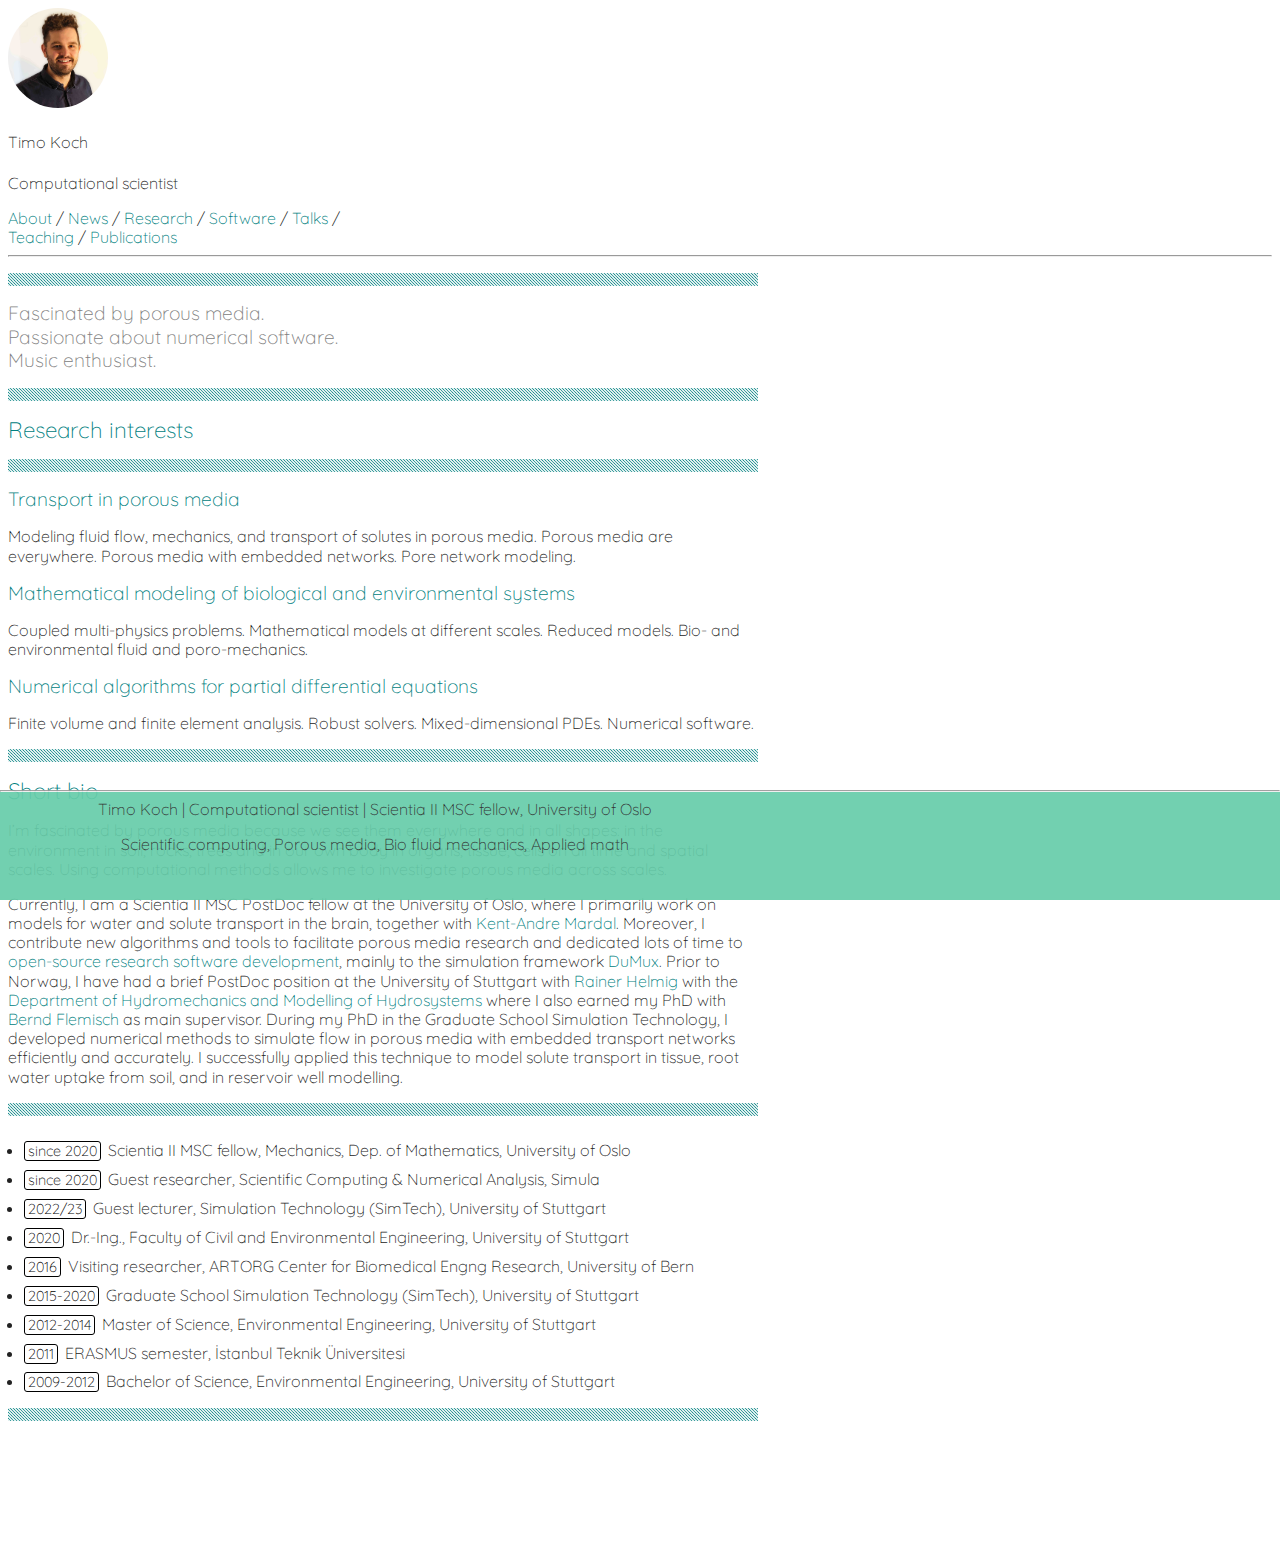
==== index.html @ 1556d9c6 "Update site" ====
<!DOCTYPE html>
<html lang=""><head>
	<meta name="generator" content="Hugo 0.111.3">
    <meta charset="utf-8">
    <meta name="viewport" content="width=device-width, initial-scale=1, shrink-to-fit=no">

    <title>Introduction</title>
    <meta name="description" content="Computational scientist">
    <meta name="author" content='Timo Koch'>

    
    <link rel="stylesheet" href="http://fonts.googleapis.com/css?family=Quicksand:300,400,500,600,700">
    <link rel="stylesheet" href="https://cdn.jsdelivr.net/npm/bootstrap@4.5.3/dist/css/bootstrap.min.css" integrity="sha384-TX8t27EcRE3e/ihU7zmQxVncDAy5uIKz4rEkgIXeMed4M0jlfIDPvg6uqKI2xXr2" crossorigin="anonymous">
    <link rel="stylesheet" href="https://cdnjs.cloudflare.com/ajax/libs/font-awesome/5.15.3/css/all.min.css" integrity="sha512-iBBXm8fW90+nuLcSKlbmrPcLa0OT92xO1BIsZ+ywDWZCvqsWgccV3gFoRBv0z+8dLJgyAHIhR35VZc2oM/gI1w==" crossorigin="anonymous">

    <link rel="stylesheet" href="/sass/researcher.min.css">

    
        <link rel="icon" type="image/ico" href="https://timokoch.github.io/favicon.ico">
    

    <link rel="alternate" type="application/rss+xml" href="https://timokoch.github.io/index.xml" title="Timo Koch" />
    
        
<script async src="https://www.googletagmanager.com/gtag/js?id=G-N1Q4Q20Q38"></script>
<script>
var doNotTrack = false;
if (!doNotTrack) {
	window.dataLayer = window.dataLayer || [];
	function gtag(){dataLayer.push(arguments);}
	gtag('js', new Date());
	gtag('config', 'G-N1Q4Q20Q38', { 'anonymize_ip': false });
}
</script>

    
</head>

    <body><div class="container mt-3">
    <nav class="navbar navbar-expand flex-column flex-sm-row text-nowrap p-0">
        <a class="navbar-brand mx-0 mr-ms-auto mb-1" href="https://timokoch.github.io/" title="Timo Koch">
            <div class="navbar-nav flex-row justify-content-center">
                <div class="pl-2 pr-4">
                    
                        <img src="https://timokoch.github.io/timo.jpeg" alt="logo" width="100px" style="border-radius: 50%;">
                    
                </div>
                <div class="mt-4 pr-4">
                    <h4>Timo Koch</h4>
                    <p class="flex-wrap">Computational scientist</p>
                </div>
            </div>
        </a>
        <div class="navbar-nav flex-row flex-wrap justify-content-center" style="max-width: 350px;">
            
                
                
                    <a class="nav-item nav-link" href="/" title="About">
                        About
                    </a>
                    
                        <span class="nav-item navbar-text mx-1">/</span>
                    
                
                    <a class="nav-item nav-link" href="/news" title="News">
                        News
                    </a>
                    
                        <span class="nav-item navbar-text mx-1">/</span>
                    
                
                    <a class="nav-item nav-link" href="/research" title="Research">
                        Research
                    </a>
                    
                        <span class="nav-item navbar-text mx-1">/</span>
                    
                
                    <a class="nav-item nav-link" href="/software" title="Software">
                        Software
                    </a>
                    
                        <span class="nav-item navbar-text mx-1">/</span>
                    
                
                    <a class="nav-item nav-link" href="/talks" title="Talks">
                        Talks
                    </a>
                    
                        <span class="nav-item navbar-text mx-1">/</span>
                    
                
                    <a class="nav-item nav-link" href="/teaching" title="Teaching">
                        Teaching
                    </a>
                    
                        <span class="nav-item navbar-text mx-1">/</span>
                    
                
                    <a class="nav-item nav-link" href="/publications" title="Publications">
                        Publications
                    </a>
                    
                
            
        </div>
    </nav>
</div>
<hr>
<div id="content">
<div class="container bottom-footer-margin pb-5">
    <hr>
<h4 id="span-stylecolorgrayfascinated-by-porous-mediabr-passionate-about-numerical-softwarebr-music-enthusiast-span"><span style="color:gray">Fascinated by porous media.<br> Passionate about numerical software.<br> Music enthusiast. </span></h4>
<hr>
<h3 id="span-stylecolor008080research-interestsspan"><span style="color:#008080">Research interests</span></h3>
<hr>
<h4 id="span-stylecolor008080transport-in-porous-mediaspan"><span style="color:#008080">Transport in porous media</span></h4>
<p>Modeling fluid flow, mechanics, and transport of solutes
in porous media. Porous media are everywhere. Porous media
with embedded networks. Pore network modeling.</p>
<h4 id="span-stylecolor008080mathematical-modeling-of-biological-and-environmental-systemsspan"><span style="color:#008080">Mathematical modeling of biological and environmental systems</span></h4>
<p>Coupled multi-physics problems. Mathematical models at different scales.
Reduced models. Bio- and environmental fluid and poro-mechanics.</p>
<h4 id="span-stylecolor008080numerical-algorithms-for-partial-differential-equationsspan"><span style="color:#008080">Numerical algorithms for partial differential equations</span></h4>
<p>Finite volume and finite element analysis. Robust solvers.
Mixed-dimensional PDEs. Numerical software.</p>
<hr>
<h3 id="span-stylecolor008080short-biospan"><span style="color:#008080">Short bio</span></h3>
<p>I&rsquo;m fascinated by porous media because we see them everywhere and in all shapes: in the environment in soil,
rocks, trees and in our own body in organs, tissue, cells on all time and spatial scales. Using computational
methods allows me to investigate porous media across scales.</p>
<p>Currently, I am a Scientia II MSC PostDoc fellow at the University of Oslo,
where I primarily work on models for water and solute transport in the brain,
together with <a href="https://kent-and.github.io/">Kent-Andre Mardal</a>.
Moreover, I contribute new algorithms and tools to facilitate porous media research
and dedicated lots of time to <a href="%22/software">open-source research software development</a>,
mainly to the simulation framework <a href="https://dumux.org">DuMux</a>.
Prior to Norway, I have had a brief PostDoc position at the University of Stuttgart
with <a href="https://www.iws.uni-stuttgart.de/en/institute/team/Helmig-00008/">Rainer Helmig</a>
with the <a href="https://www.iws.uni-stuttgart.de/en/lh2/">Department of Hydromechanics and Modelling of Hydrosystems</a>
where I also earned my PhD with <a href="https://www.iws.uni-stuttgart.de/en/institute/team/Flemisch-00002/">Bernd Flemisch</a> as main supervisor.
During my PhD in the Graduate School Simulation Technology,
I developed numerical methods to simulate flow in porous media with embedded transport networks
efficiently and accurately. I successfully applied this technique to model solute transport in tissue,
root water uptake from soil, and in reservoir well modelling.</p>
<hr>
<ul>
<li><span class="date">since 2020</span> Scientia II MSC fellow, Mechanics, Dep. of Mathematics, University of Oslo</li>
<li><span class="date">since 2020</span> Guest researcher, Scientific Computing &amp; Numerical Analysis, Simula</li>
<li><span class="date">2022/23</span> Guest lecturer, Simulation Technology (SimTech), University of Stuttgart</li>
<li><span class="date">2020</span> Dr.-Ing., Faculty of Civil and Environmental Engineering, University of Stuttgart</li>
<li><span class="date">2016</span> Visiting researcher, ARTORG Center for Biomedical Engng Research, University of Bern</li>
<li><span class="date">2015-2020</span> Graduate School Simulation Technology (SimTech), University of Stuttgart</li>
<li><span class="date">2012-2014</span> Master of Science, Environmental Engineering, University of Stuttgart</li>
<li><span class="date">2011</span> ERASMUS semester, İstanbul Teknik Üniversitesi</li>
<li><span class="date">2009-2012</span> Bachelor of Science, Environmental Engineering, University of Stuttgart</li>
</ul>
<hr>

</div>

        </div><div id="footer">
    <hr>
    <div class="container text-center mb-2">
        
            <a href="mailto:timokoch@uio.no" class="fa fa-envelope fa-2x" title="E-mail"></a>
        
            <a href="https://scholar.google.com/citations?user=NS_6FmUAAAAJ&amp;hl=en&amp;oi=ao" class="fa fa-graduation-cap fa-2x" title="Google scholar"></a>
        
            <a href="https://www.researchgate.net/profile/Timo-Koch-2" class="fab fa-researchgate fa-2x" title="ResearchGate"></a>
        
            <a href="https://github.com/timokoch" class="fab fa-github fa-2x" title="GitHub"></a>
        
            <a href="https://www.linkedin.com/in/timo-koch-38944283/" class="fab fa-linkedin fa-2x" title="LinkedIn"></a>
        
            <a href="https://orcid.org/0000-0003-4776-5222" class="fab fa-orcid fa-2x" title="Orcid ID"></a>
        
        <a href="">
    </div>
    
        <div class="container text-center">
            <a href="https://www.mn.uio.no/math/english/people/aca/timokoch/" title="Timo Koch">Timo Koch</a>
            | <a href="https://scholar.google.com/citations?user=NS_6FmUAAAAJ&amp;hl=en&amp;oi=ao" title="Computational scientist">Computational scientist</a>
            | <a href="https://www.mn.uio.no/math/english/people/aca/timokoch/" title="Scientia II MSC fellow, University of Oslo">Scientia II MSC fellow, University of Oslo</a>
            <p> Scientific computing, Porous media, Bio fluid mechanics, Applied math </p>
        </div>
    
</div>
</body>
</html>
---- sass/researcher.min.css ----
#content a,.nav-link{color:Teal;text-decoration:none}#content a *,.nav-link *{color:Teal}#content a:hover,.nav-link:hover{color:Teal;text-decoration:underline}#footer a,.navbar-brand{color:#222;text-decoration:none}#footer a *,.navbar-brand *{color:#222}#footer a:hover,.navbar-brand:hover{color:#222;text-decoration:underline}#content table td,#content table th{border:1px solid #ccc;padding:6px 12px;text-align:left}*{color:#222;font-family:quicksand,sans-serif;font-weight:300;line-height:1.2}.container{max-width:750px}.navbar-brand{font-size:1rem}#content p{margin-bottom:.6rem;font-weight:300}#content strong{font-weight:500}#content h1,#content h2,#content h3,#content h4,#content h5,#content h6{font-size:medium;margin:1rem 0 .6rem;color:Teal}#content h1{font-size:1.8rem;font-weight:300}#content h2{font-size:1.6rem;font-weight:400}#content h3{font-size:1.4rem;font-weight:500}#content h4{font-size:1.2rem;font-weight:600}#content img{display:block;margin:1rem auto;max-width:80%;margin-top:2em;margin-bottom:2em}#content .row img{display:inline;max-width:100%;margin:.1em}#content .img-fluid{display:inline}#content .vert{max-width:100%;max-height:100%;margin:0}#content .avatar>img{border-radius:50%;float:right;margin:-8px 0 0 16px;height:100px;width:100px}#content ol{counter-reset:list;list-style:none;padding-left:2rem;font-weight:300}#content ol>li{display:table-row}#content ol>li:before{content:"[" counter(list,decimal)"] ";counter-increment:list;display:table-cell;text-align:right;padding-right:.5em}#content .container>ol,#content .footnotes>ol{padding-left:0}#content ul{list-style:inside;padding-left:2rem}#content ul>li{list-style-position:outside;margin-left:1em;padding-top:.6em}#content .container>ul,#content .footnotes>ul{padding-left:0}#content hr{height:13px;border:none;background-image:url('data:image/svg+xml,<svg xmlns="http://www.w3.org/2000/svg" width="3px" height="3px" viewBox="0 0 3 3" fill="Teal"><polygon points="0,0.5 0,1.5 1.5,3 2.5,3"/><polygon points="2.5,0 1.5,0 3,1.5 3,0.5"/></svg>');background-size:3px 3px;width:100%;margin-bottom:.5em;margin-top:1em}#content table{margin:1rem auto;width:100%}#content table th{font-weight:800}#content table tr:nth-child(2n){background-color:#f8f8f8}#content blockquote{border-left:4px solid;font-style:italic;margin:1rem 0;padding:8px}#content code{color:#222;background-color:#f8f8f8;border:1px solid #ccc;border-radius:10%;padding:0 4px}#content pre code{all:unset}#content .date{padding-left:.2em;padding-right:.2em;margin-right:.2em;color:#000;border-style:solid;border-radius:3px;border-width:.1px;font-size:.9em}#content .highlight{margin:1rem auto}#content .highlight>pre{padding:8px}#content .toc{position:sticky;top:10px;float:right;width:200px;margin-right:-220px;margin-left:20px;padding:.5em;border:.5px solid #bbb}@media(max-width:450px){#content .toc{visibility:hidden;margin:0;width:0}}#content .toc ul{padding:0;text-align:left;list-style-type:none}#content .toc>h5{margin-left:16px;text-align:left}.bottom-footer-margin{margin-bottom:135px}@media(max-width:450px){.bottom-footer-margin{margin-bottom:165px}}#footer{position:fixed;left:0;bottom:0;width:100%;background-color:#66cdaa;text-align:center;opacity:92%;height:110px}#footer hr{margin-top:0;padding-top:0}@media(max-width:450px){#footer{height:150px}}
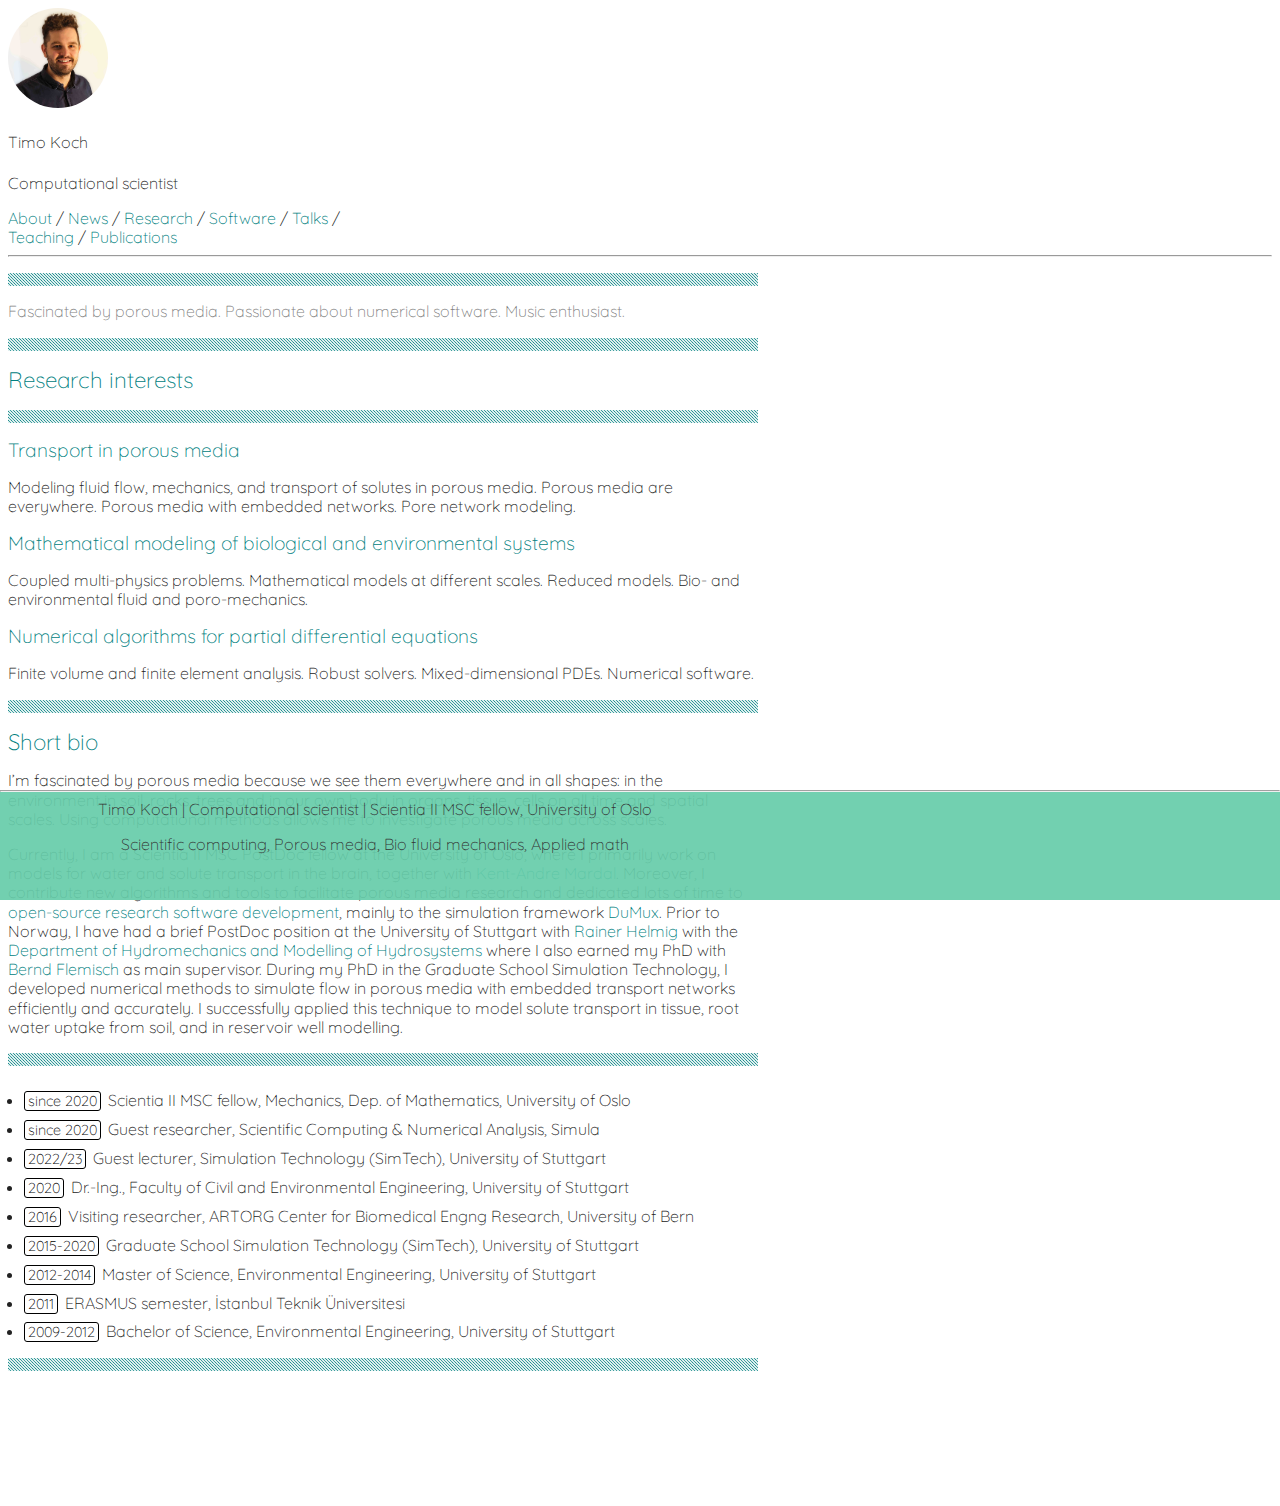
==== commit 4d8e7b4d: "Update site" ====
--- a/index.html
+++ b/index.html
@@ -110,7 +110,7 @@
 <div id="content">
 <div class="container bottom-footer-margin pb-5">
     <hr>
-<h4 id="span-stylecolorgrayfascinated-by-porous-mediabr-passionate-about-numerical-softwarebr-music-enthusiast-span"><span style="color:gray">Fascinated by porous media.<br> Passionate about numerical software.<br> Music enthusiast. </span></h4>
+<p><span style="color:gray">Fascinated by porous media. Passionate about numerical software. Music enthusiast. </span></p>
 <hr>
 <h3 id="span-stylecolor008080research-interestsspan"><span style="color:#008080">Research interests</span></h3>
 <hr>
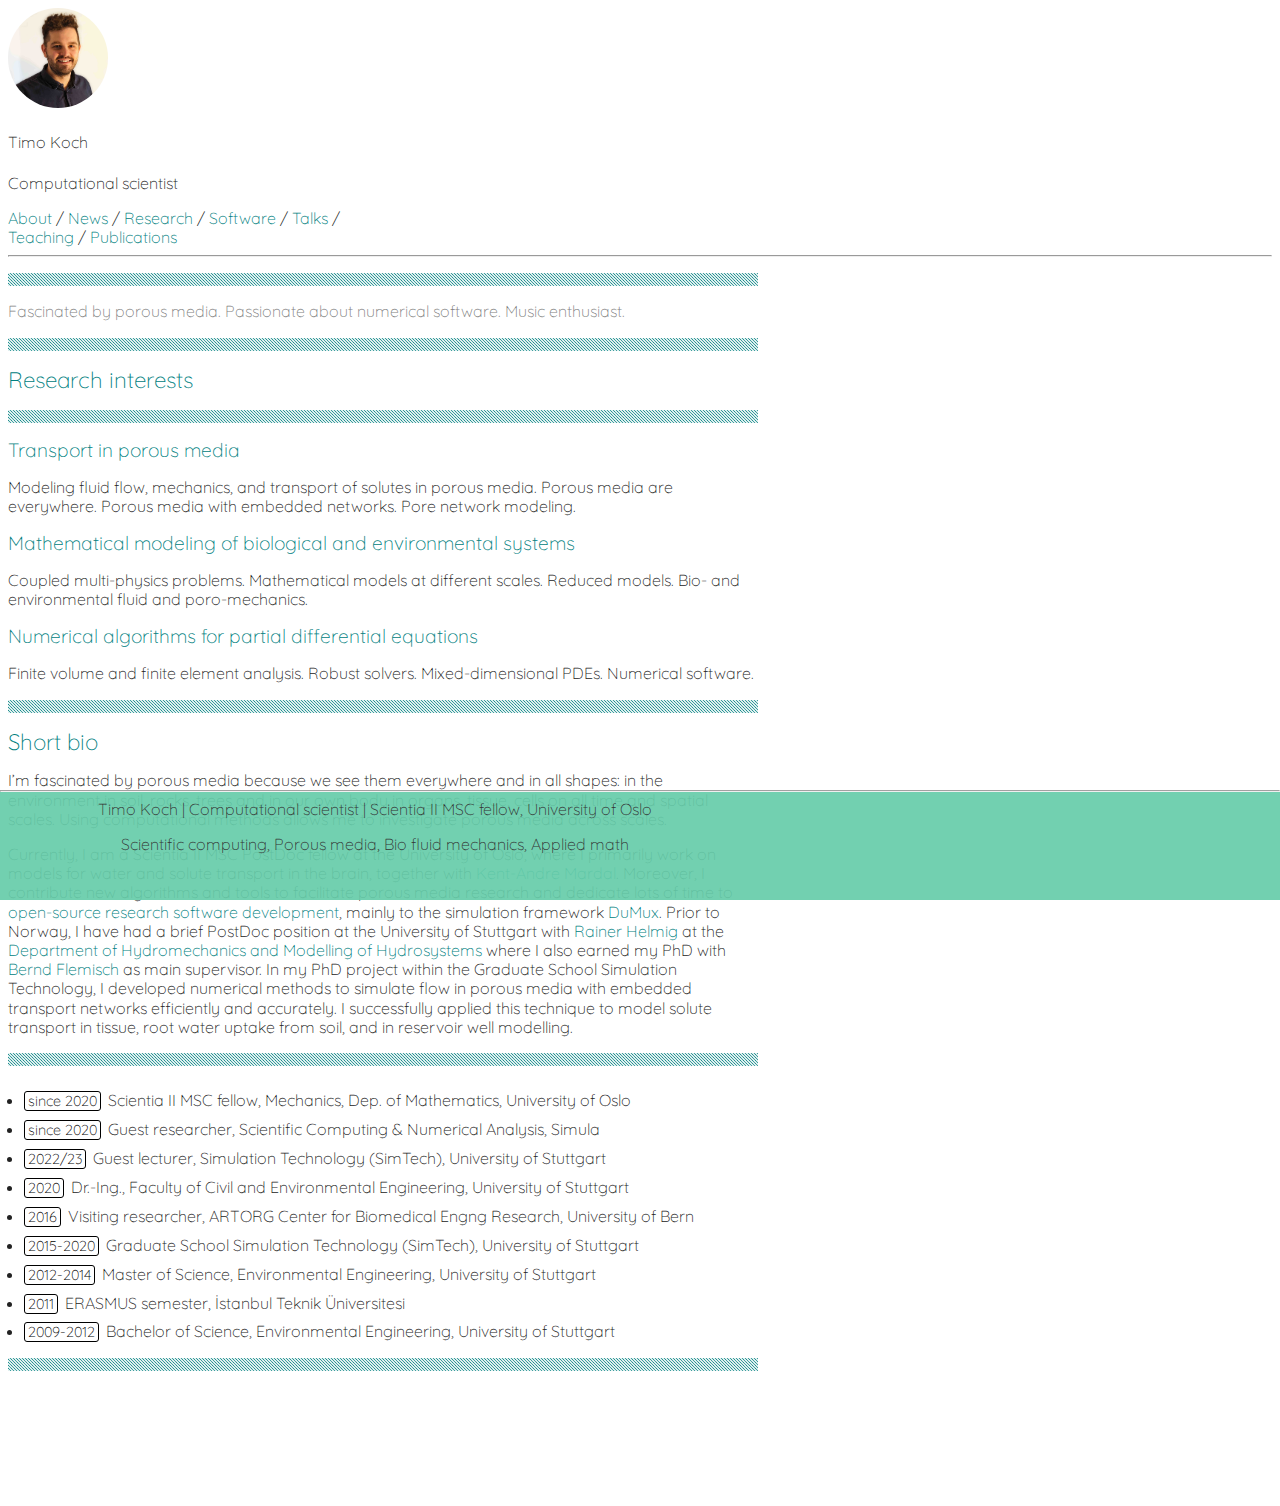
==== commit df227b39: "Update site" ====
--- a/index.html
+++ b/index.html
@@ -133,13 +133,13 @@
 where I primarily work on models for water and solute transport in the brain,
 together with <a href="https://kent-and.github.io/">Kent-Andre Mardal</a>.
 Moreover, I contribute new algorithms and tools to facilitate porous media research
-and dedicated lots of time to <a href="%22/software">open-source research software development</a>,
+and dedicate lots of time to <a href="%22/software">open-source research software development</a>,
 mainly to the simulation framework <a href="https://dumux.org">DuMux</a>.
 Prior to Norway, I have had a brief PostDoc position at the University of Stuttgart
 with <a href="https://www.iws.uni-stuttgart.de/en/institute/team/Helmig-00008/">Rainer Helmig</a>
-with the <a href="https://www.iws.uni-stuttgart.de/en/lh2/">Department of Hydromechanics and Modelling of Hydrosystems</a>
+at the <a href="https://www.iws.uni-stuttgart.de/en/lh2/">Department of Hydromechanics and Modelling of Hydrosystems</a>
 where I also earned my PhD with <a href="https://www.iws.uni-stuttgart.de/en/institute/team/Flemisch-00002/">Bernd Flemisch</a> as main supervisor.
-During my PhD in the Graduate School Simulation Technology,
+In my PhD project within the Graduate School Simulation Technology,
 I developed numerical methods to simulate flow in porous media with embedded transport networks
 efficiently and accurately. I successfully applied this technique to model solute transport in tissue,
 root water uptake from soil, and in reservoir well modelling.</p>
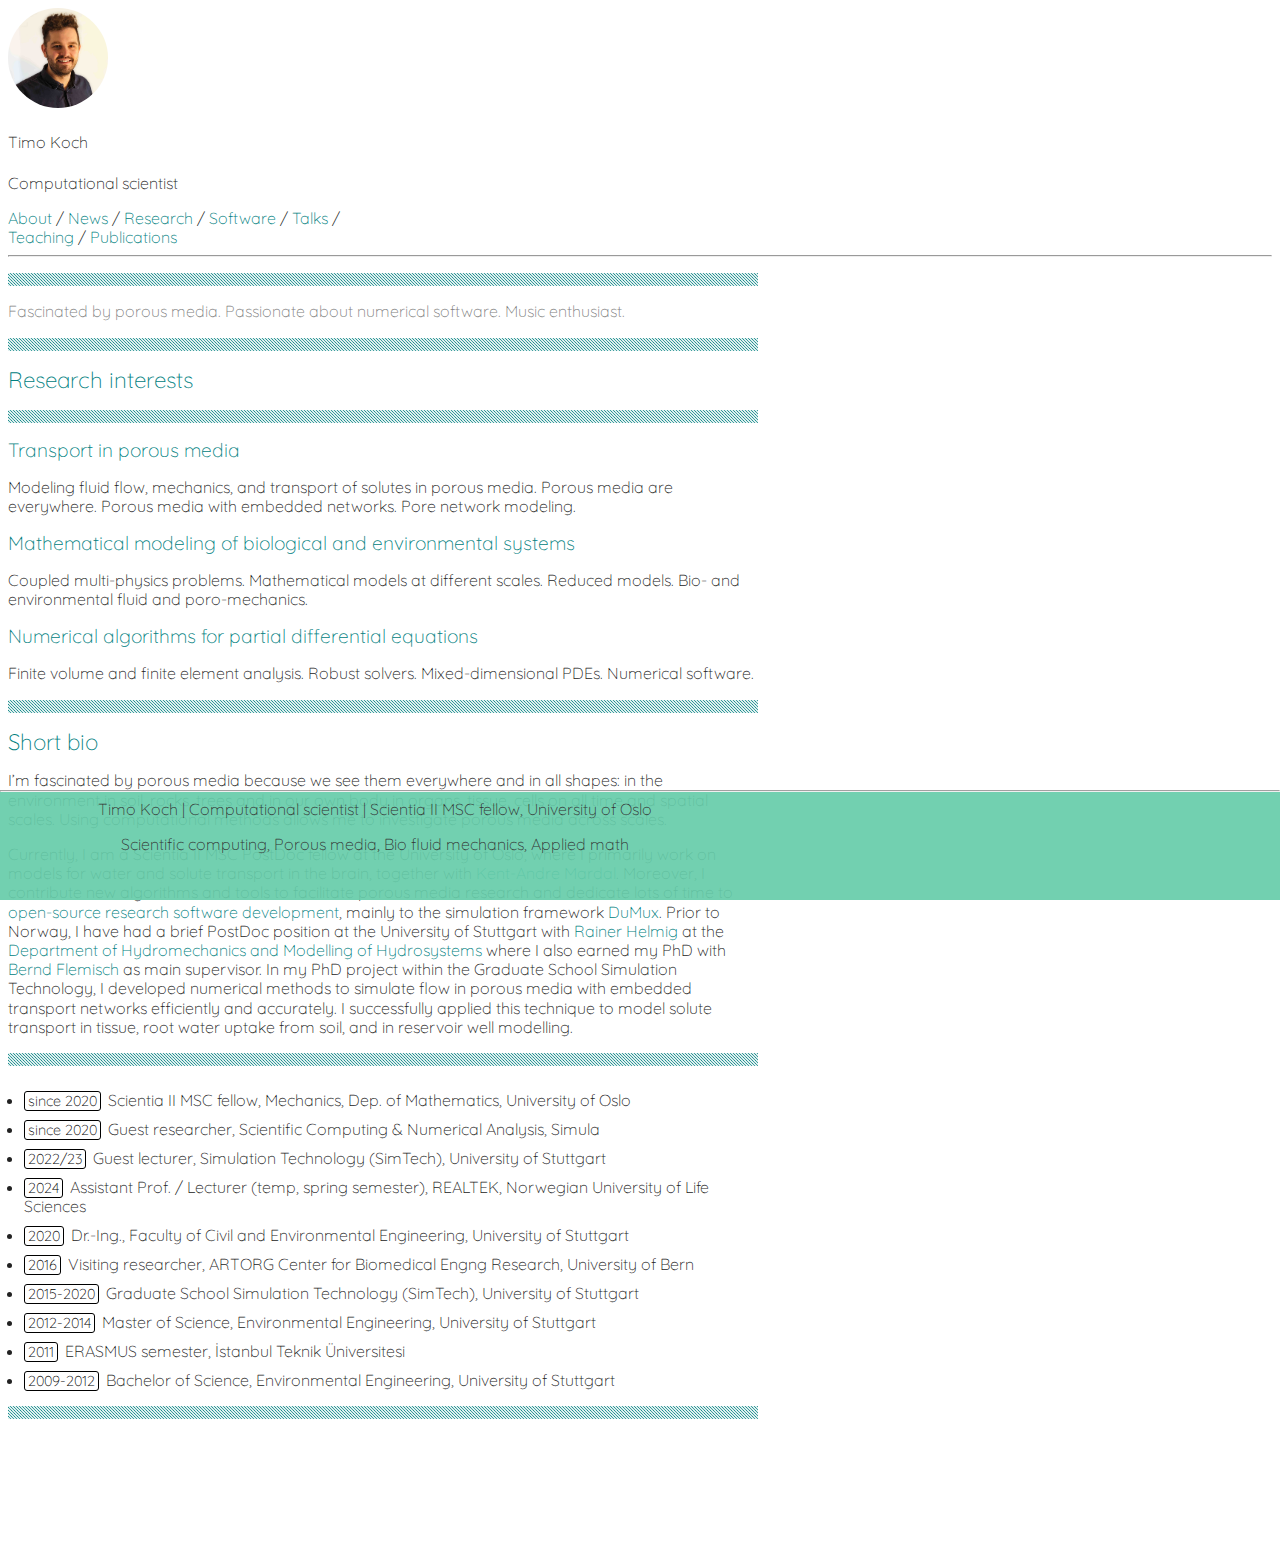
==== commit 1adba6d0: "Update site" ====
--- a/index.html
+++ b/index.html
@@ -148,6 +148,7 @@
 <li><span class="date">since 2020</span> Scientia II MSC fellow, Mechanics, Dep. of Mathematics, University of Oslo</li>
 <li><span class="date">since 2020</span> Guest researcher, Scientific Computing &amp; Numerical Analysis, Simula</li>
 <li><span class="date">2022/23</span> Guest lecturer, Simulation Technology (SimTech), University of Stuttgart</li>
+<li><span class="date">2024</span> Assistant Prof. / Lecturer (temp, spring semester), REALTEK, Norwegian University of Life Sciences</li>
 <li><span class="date">2020</span> Dr.-Ing., Faculty of Civil and Environmental Engineering, University of Stuttgart</li>
 <li><span class="date">2016</span> Visiting researcher, ARTORG Center for Biomedical Engng Research, University of Bern</li>
 <li><span class="date">2015-2020</span> Graduate School Simulation Technology (SimTech), University of Stuttgart</li>
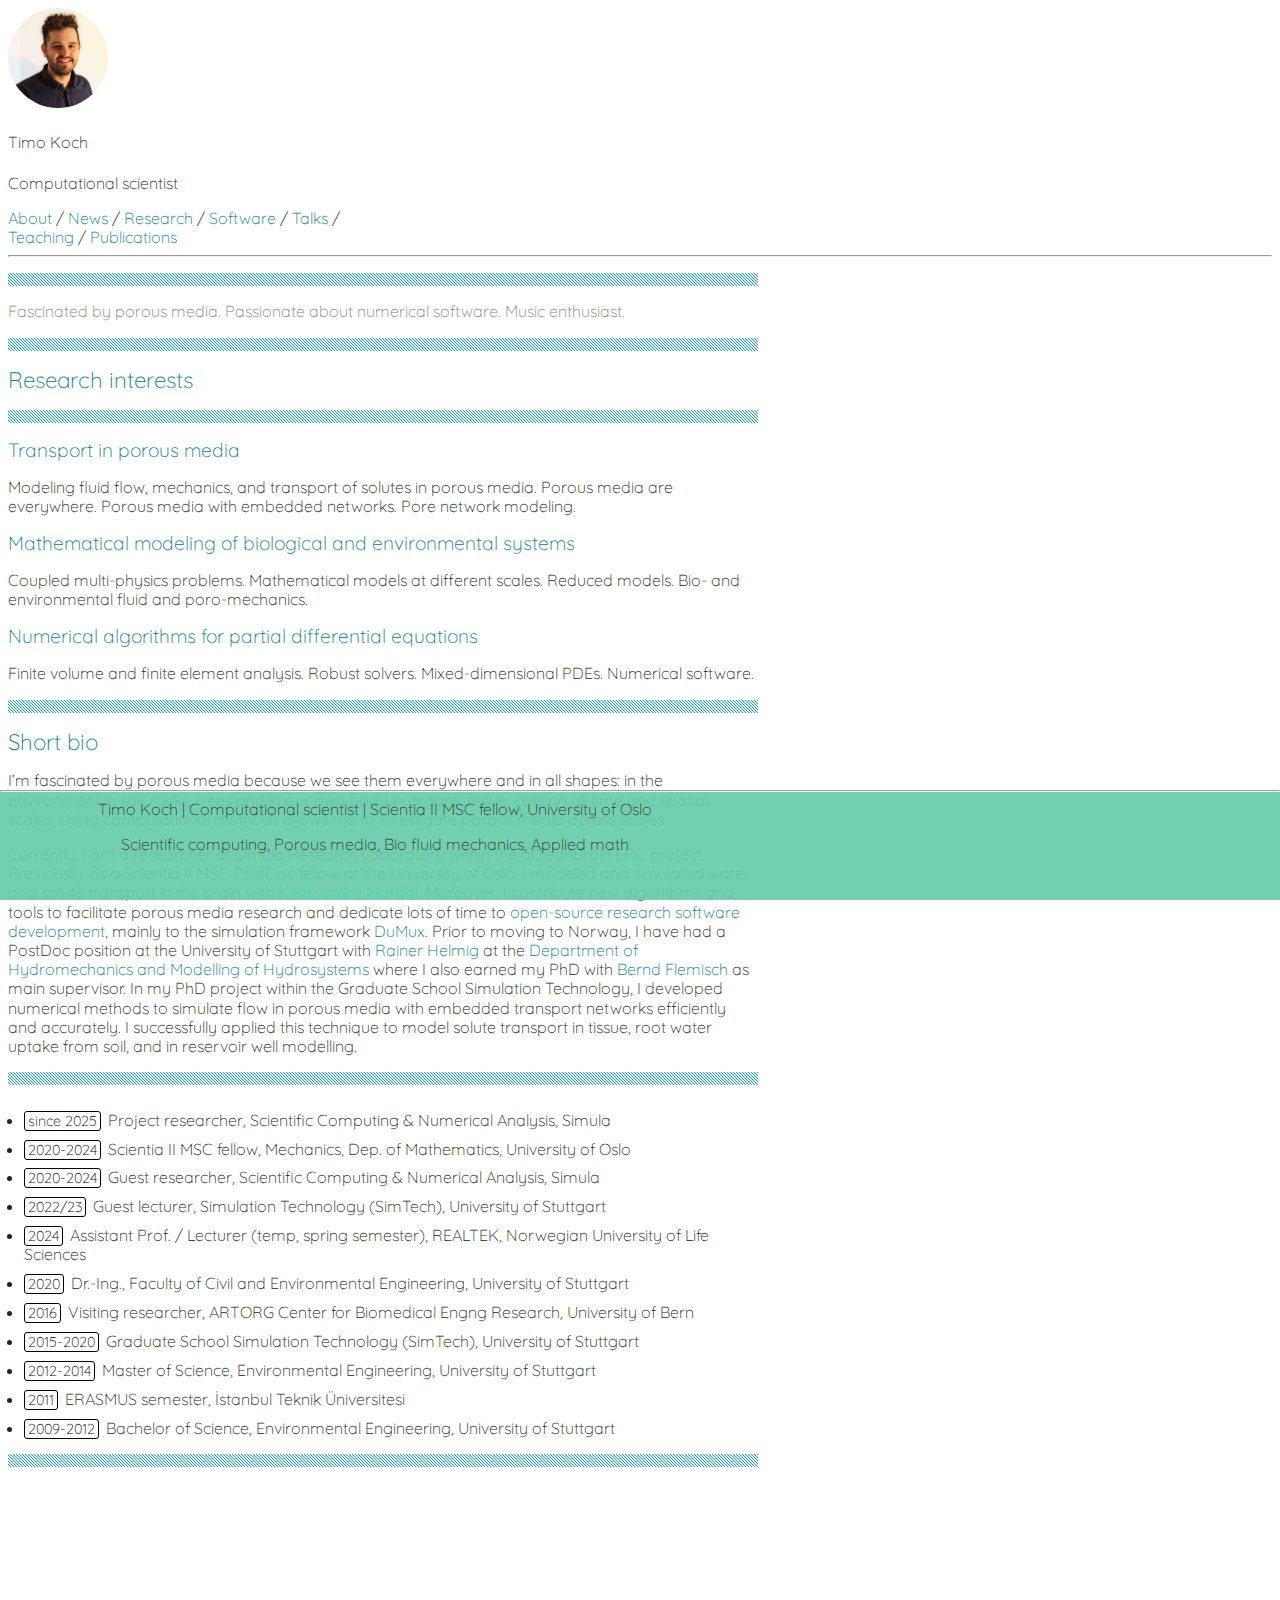
==== commit 42499d87: "Update site" ====
--- a/index.html
+++ b/index.html
@@ -129,13 +129,13 @@
 <p>I&rsquo;m fascinated by porous media because we see them everywhere and in all shapes: in the environment in soil,
 rocks, trees and in our own body in organs, tissue, cells on all time and spatial scales. Using computational
 methods allows me to investigate porous media across scales.</p>
-<p>Currently, I am a Scientia II MSC PostDoc fellow at the University of Oslo,
-where I primarily work on models for water and solute transport in the brain,
-together with <a href="https://kent-and.github.io/">Kent-Andre Mardal</a>.
+<p>Currently, I am a researcher at Simula Research Laboratory within the aCleanBrain ERC project.
+Previously, as a Scientia II MSC PostDoc fellow at the University of Oslo,
+I modeled and simulated water and solute transport in the brain with <a href="https://kent-and.github.io/">Kent-Andre Mardal</a>.
 Moreover, I contribute new algorithms and tools to facilitate porous media research
-and dedicate lots of time to <a href="%22/software">open-source research software development</a>,
+and dedicate lots of time to <a href="/software">open-source research software development</a>,
 mainly to the simulation framework <a href="https://dumux.org">DuMux</a>.
-Prior to Norway, I have had a brief PostDoc position at the University of Stuttgart
+Prior to moving to Norway, I have had a PostDoc position at the University of Stuttgart
 with <a href="https://www.iws.uni-stuttgart.de/en/institute/team/Helmig-00008/">Rainer Helmig</a>
 at the <a href="https://www.iws.uni-stuttgart.de/en/lh2/">Department of Hydromechanics and Modelling of Hydrosystems</a>
 where I also earned my PhD with <a href="https://www.iws.uni-stuttgart.de/en/institute/team/Flemisch-00002/">Bernd Flemisch</a> as main supervisor.
@@ -145,8 +145,9 @@
 root water uptake from soil, and in reservoir well modelling.</p>
 <hr>
 <ul>
-<li><span class="date">since 2020</span> Scientia II MSC fellow, Mechanics, Dep. of Mathematics, University of Oslo</li>
-<li><span class="date">since 2020</span> Guest researcher, Scientific Computing &amp; Numerical Analysis, Simula</li>
+<li><span class="date">since 2025</span> Project researcher, Scientific Computing &amp; Numerical Analysis, Simula</li>
+<li><span class="date">2020-2024</span> Scientia II MSC fellow, Mechanics, Dep. of Mathematics, University of Oslo</li>
+<li><span class="date">2020-2024</span> Guest researcher, Scientific Computing &amp; Numerical Analysis, Simula</li>
 <li><span class="date">2022/23</span> Guest lecturer, Simulation Technology (SimTech), University of Stuttgart</li>
 <li><span class="date">2024</span> Assistant Prof. / Lecturer (temp, spring semester), REALTEK, Norwegian University of Life Sciences</li>
 <li><span class="date">2020</span> Dr.-Ing., Faculty of Civil and Environmental Engineering, University of Stuttgart</li>
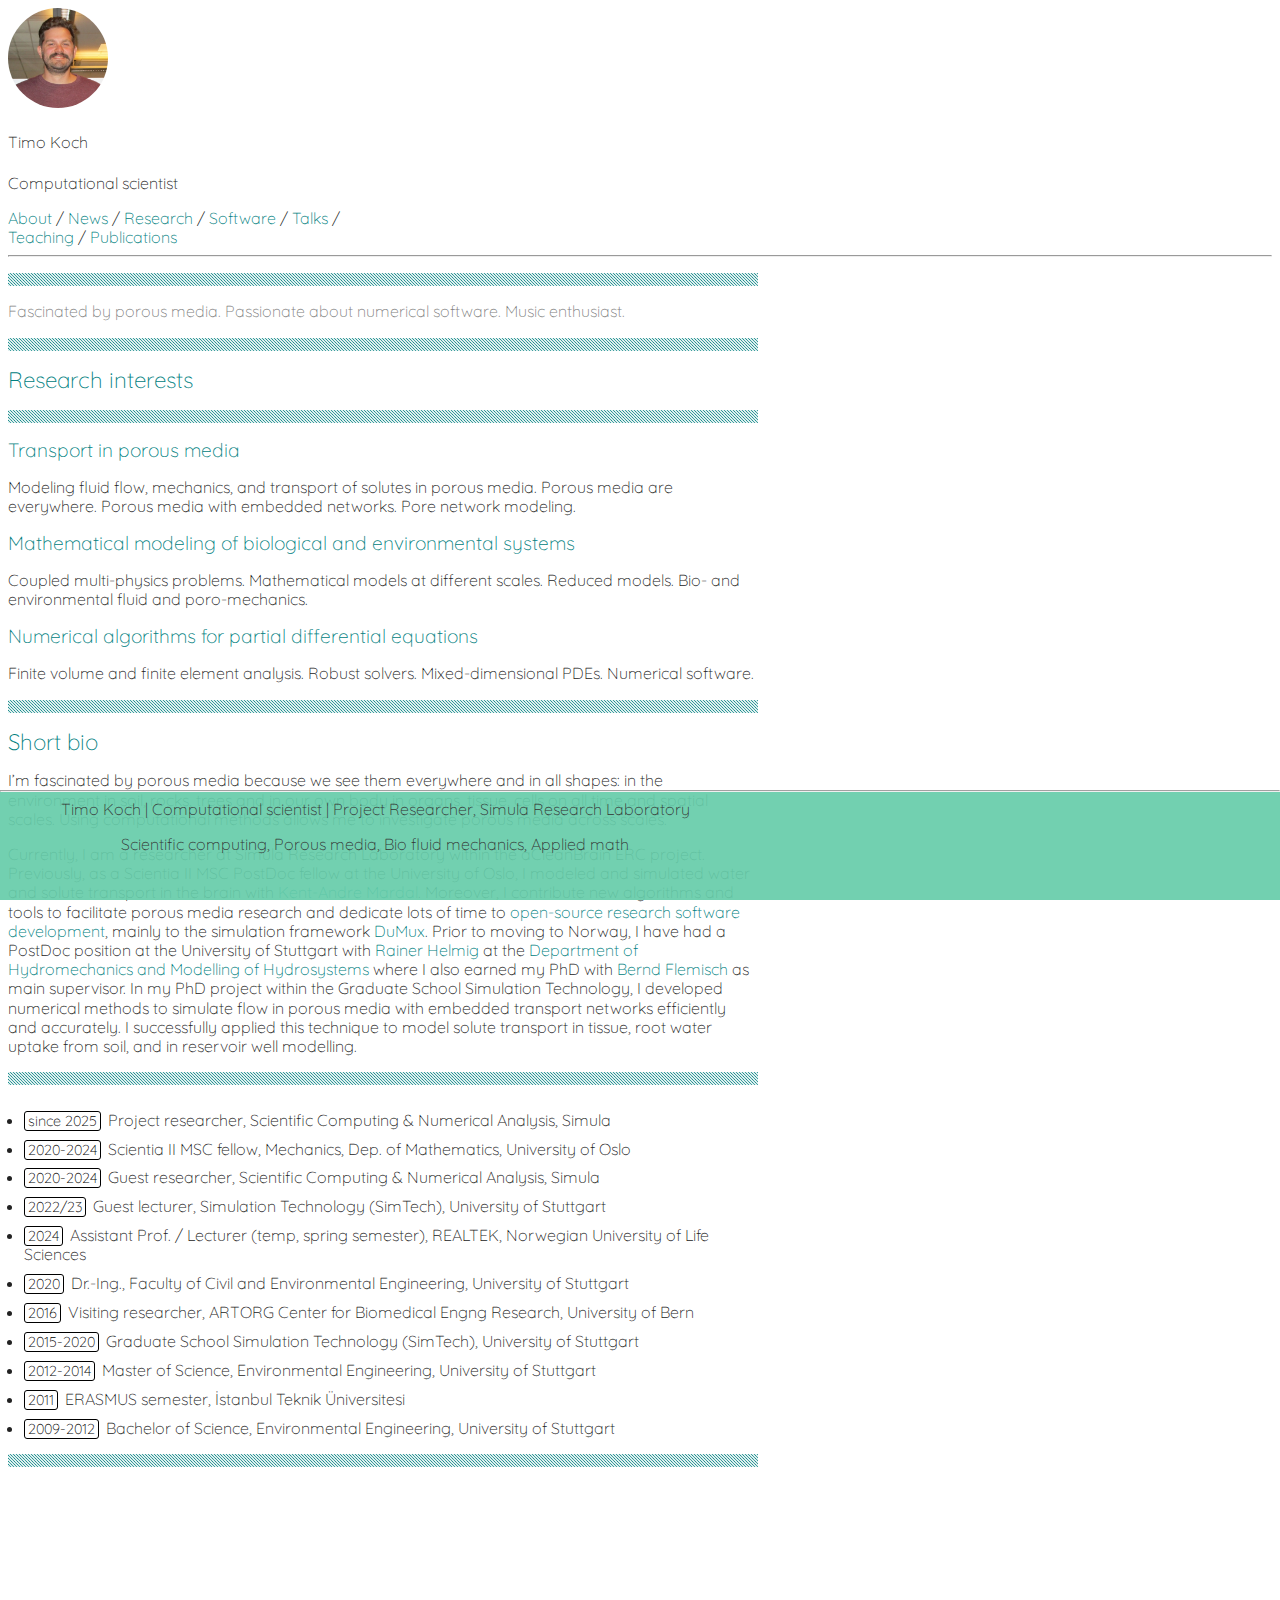
==== commit efd3631b: "Update site" ====
--- a/index.html
+++ b/index.html
@@ -42,7 +42,7 @@
             <div class="navbar-nav flex-row justify-content-center">
                 <div class="pl-2 pr-4">
                     
-                        <img src="https://timokoch.github.io/timo.jpeg" alt="logo" width="100px" style="border-radius: 50%;">
+                        <img src="https://timokoch.github.io/timo2.jpg" alt="logo" width="100px" style="border-radius: 50%;">
                     
                 </div>
                 <div class="mt-4 pr-4">
@@ -165,7 +165,7 @@
     <hr>
     <div class="container text-center mb-2">
         
-            <a href="mailto:timokoch@uio.no" class="fa fa-envelope fa-2x" title="E-mail"></a>
+            <a href="mailto:timok@simula.no" class="fa fa-envelope fa-2x" title="E-mail"></a>
         
             <a href="https://scholar.google.com/citations?user=NS_6FmUAAAAJ&amp;hl=en&amp;oi=ao" class="fa fa-graduation-cap fa-2x" title="Google scholar"></a>
         
@@ -181,9 +181,9 @@
     </div>
     
         <div class="container text-center">
-            <a href="https://www.mn.uio.no/math/english/people/aca/timokoch/" title="Timo Koch">Timo Koch</a>
+            <a href="https://www.simula.no/people/timok" title="Timo Koch">Timo Koch</a>
             | <a href="https://scholar.google.com/citations?user=NS_6FmUAAAAJ&amp;hl=en&amp;oi=ao" title="Computational scientist">Computational scientist</a>
-            | <a href="https://www.mn.uio.no/math/english/people/aca/timokoch/" title="Scientia II MSC fellow, University of Oslo">Scientia II MSC fellow, University of Oslo</a>
+            | <a href="https://www.simula.no/people/timok" title="Project Researcher, Simula Research Laboratory">Project Researcher, Simula Research Laboratory</a>
             <p> Scientific computing, Porous media, Bio fluid mechanics, Applied math </p>
         </div>
     
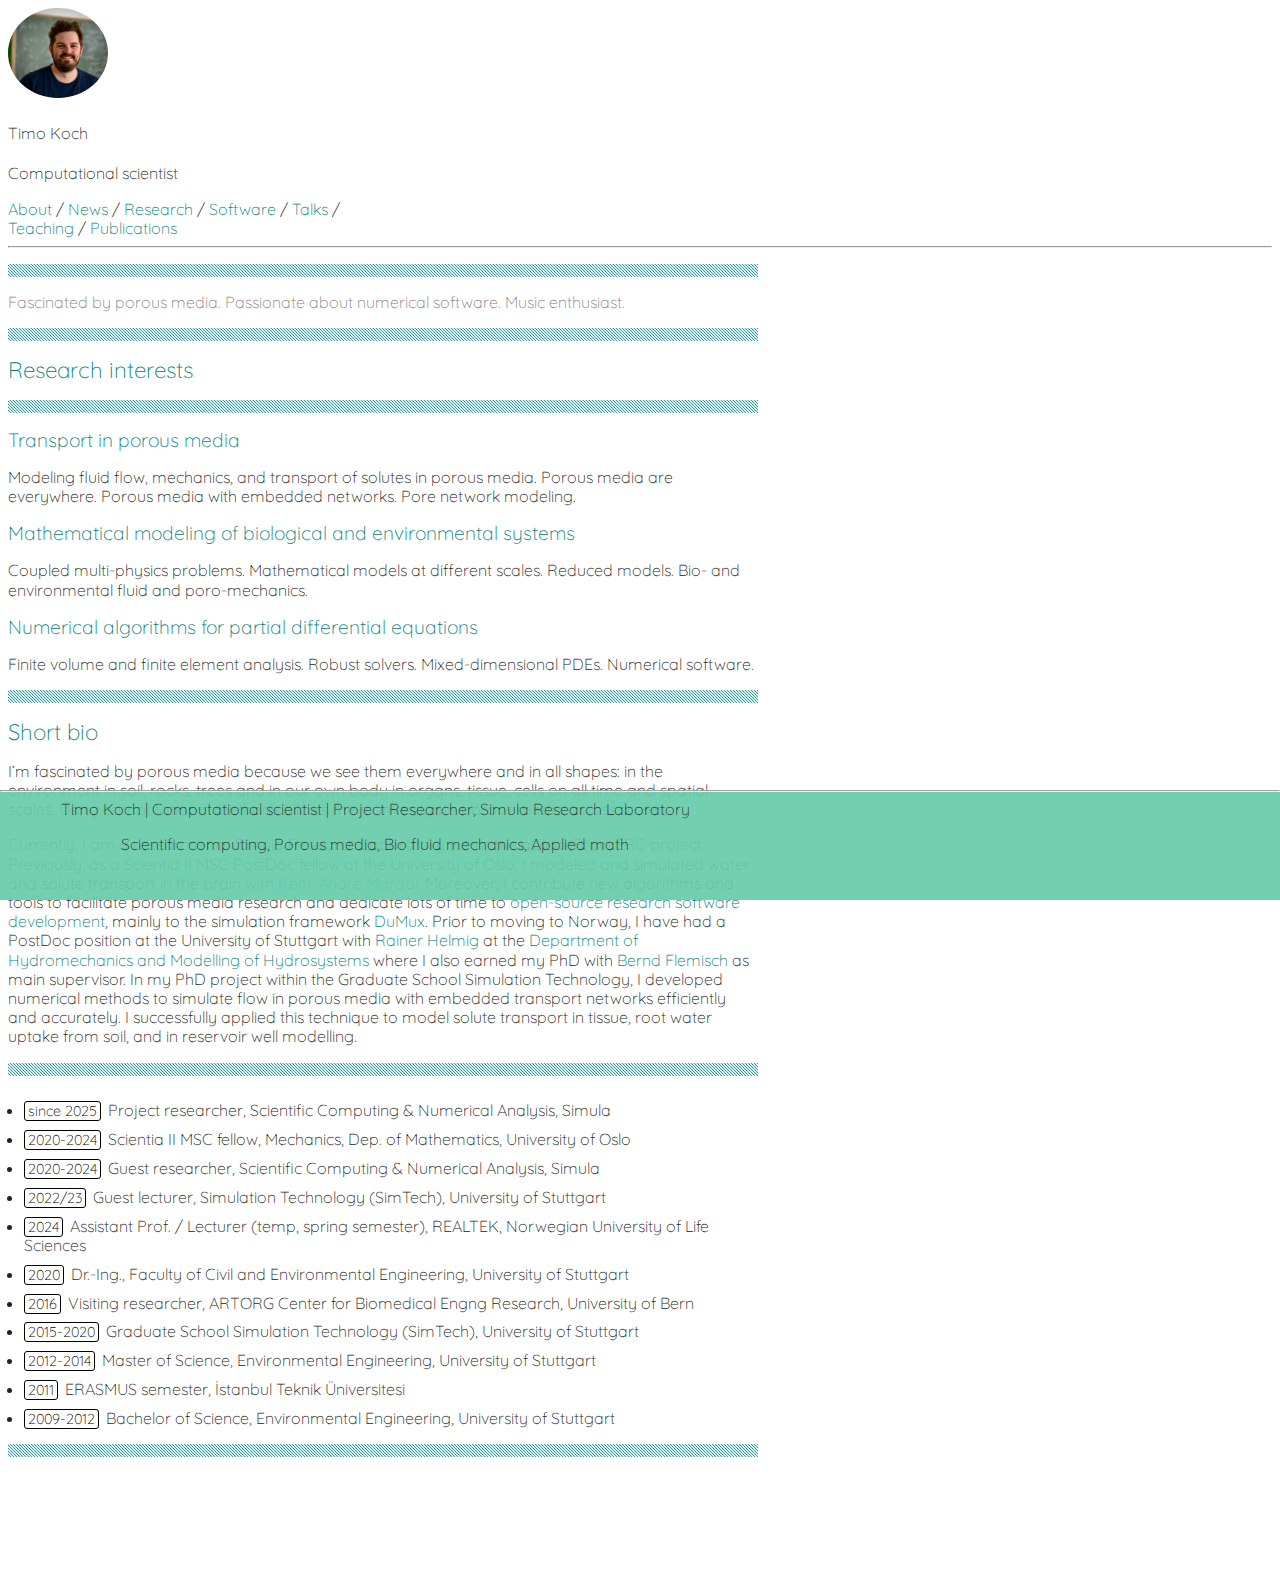
==== commit 8152f896: "Update site" ====
--- a/index.html
+++ b/index.html
@@ -42,7 +42,7 @@
             <div class="navbar-nav flex-row justify-content-center">
                 <div class="pl-2 pr-4">
                     
-                        <img src="https://timokoch.github.io/timo2.jpg" alt="logo" width="100px" style="border-radius: 50%;">
+                        <img src="https://timokoch.github.io/timo3.jpeg" alt="logo" width="100px" style="border-radius: 50%;">
                     
                 </div>
                 <div class="mt-4 pr-4">
